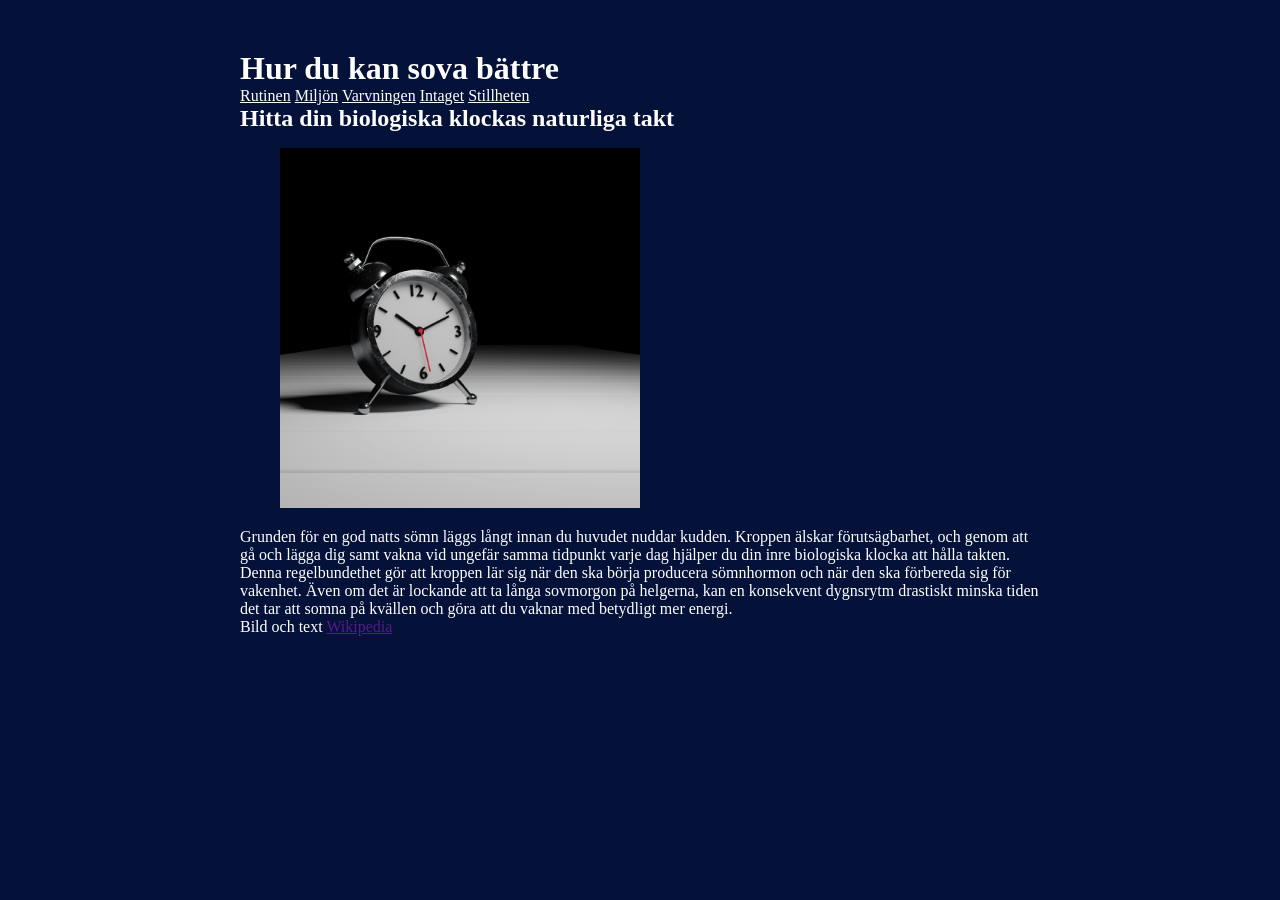
==== sida1.html @ d280dbab "börjat med webbsidan" ====
<!DOCTYPE html>
<html lang="en">

<head>
    <meta charset="UTF-8">
    <meta name="viewport" content="width=device-width, initial-scale=1.0">
    <title>sömn</title>
    <link rel="stylesheet" href="style.css">
</head>

<body>
    <div class="kontainer">
        <h1>Hur du kan sova bättre</h1>
        <div class="meny"><a href="sida1.html">Rutinen</a>
            <a href="sida2.html">Miljön</a>
            <a href="sida3.html">Varvningen</a>
            <a href="sida4.html">Intaget</a>
            <a href="sida5.html">Stillheten</a>
        </div>
        <h2>Hitta din biologiska klockas naturliga takt</h2>
        <figure>
            <img src="./bilder/manas-rb-5Fl_VKkzt_E-unsplash.jpg" alt="">
            <figcaption></figcaption>
        </figure>
        <p>Grunden för en god natts sömn läggs långt innan du huvudet nuddar kudden. Kroppen älskar förutsägbarhet, och
            genom att gå och lägga dig samt vakna vid ungefär samma tidpunkt varje dag hjälper du din inre biologiska
            klocka att hålla takten. Denna regelbundethet gör att kroppen lär sig när den ska börja producera sömnhormon
            och när den ska förbereda sig för vakenhet. Även om det är lockande att ta långa sovmorgon på helgerna, kan
            en konsekvent dygnsrytm drastiskt minska tiden det tar att somna på kvällen och göra att du vaknar med
            betydligt mer energi.</p>
        <p></p>
        <p>Bild och text <a href="">Wikipedia</a></p>
    </div>

</body>

</html>
---- style.css ----
@import url('https://fonts.googleapis.com/css2?family=Abril+Fatface&family=Comforter&family=Domine:wght@400..700&family=Newsreader:ital,opsz,wght@0,6..72,200..800;1,6..72,200..800&family=Story+Script&display=swap');

:root {
    --licorice: #1c1515ff;
    --blood-red: #700c0cff;
    --rosewood: #5a0303ff;
    --dim-gray: #727070ff;
    --dim-gray-2: #615f5fff;
}


/* Enkel CSS-reset */
html {
    box-sizing: border-box;
}

*,
*:before,
*:after {
    box-sizing: inherit;
}

body,
h1,
h2,
h3,
h4,
h5,
h6,
p,
ul {
    margin: 0;
    padding: 0;
}

/* Utseende på sidan */
body {
    background-color: #041239;
}

.kontainer {
    margin: 0 auto;
    width: 900px;
    padding: 50px;
}

.kontainer h1 {
    color: white;
}

.kontainer .meny {}

.kontainer .meny a {
    color: white;
}

.kontainer h2 {
    color: white;
}

.kontainer figure {}

.kontainer figure img {
    width: 50%;
    margin-right: 30px;
}

.kontainer figure figcaption {}

.kontainer p {
    color: white;
}

.kontainer p a {}
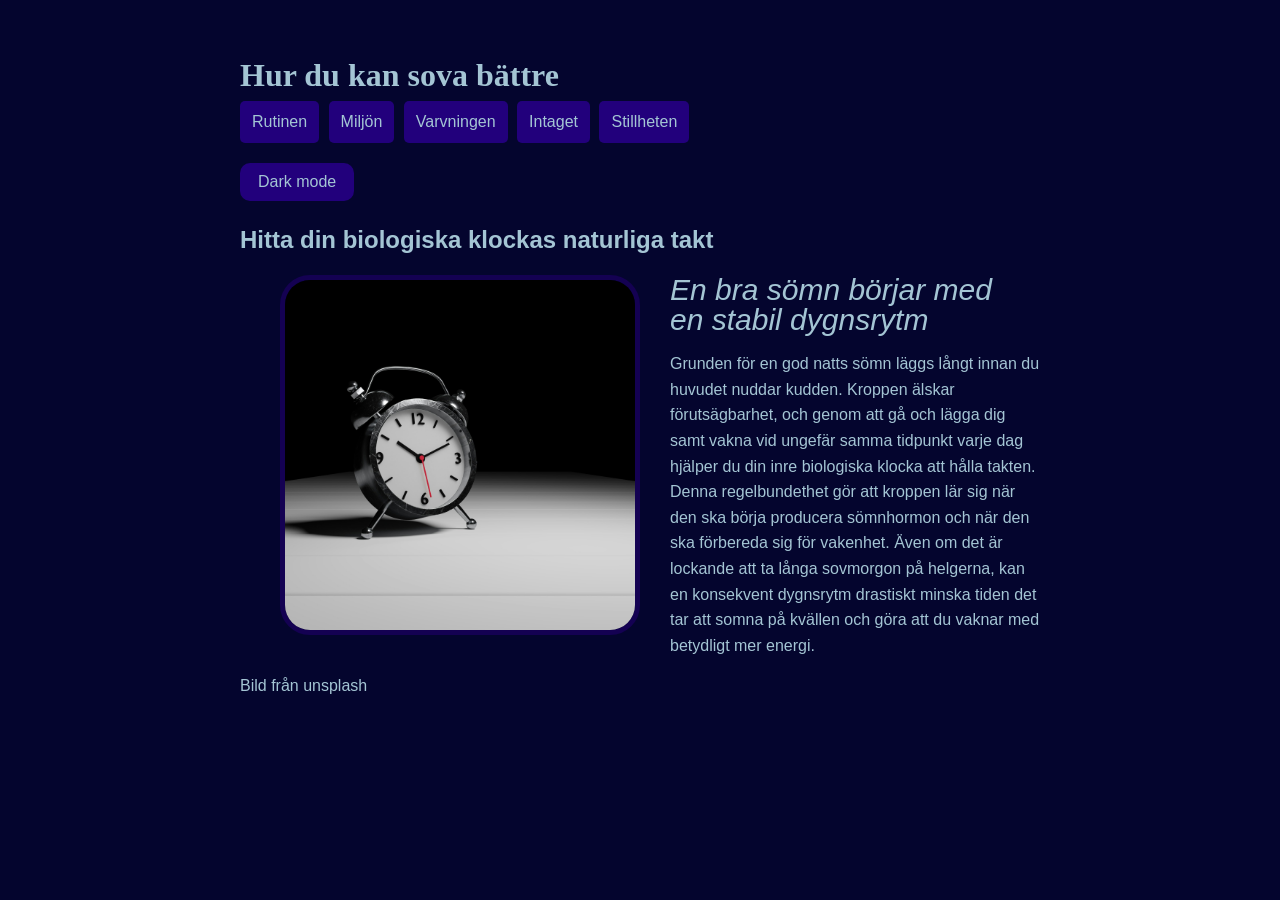
==== commit 5627156e: "finslipat" ====
--- a/sida1.html
+++ b/sida1.html
@@ -1,5 +1,5 @@
 <!DOCTYPE html>
-<html lang="en">
+<html lang="sv">
 
 <head>
     <meta charset="UTF-8">
@@ -7,29 +7,54 @@
     <title>sömn</title>
     <link rel="stylesheet" href="style.css">
 </head>
+<script src="script.js"></script>
 
 <body>
     <div class="kontainer">
-        <h1>Hur du kan sova bättre</h1>
-        <div class="meny"><a href="sida1.html">Rutinen</a>
+
+        <header>
+            <h1>Hur du kan sova bättre</h1>
+        </header>
+
+        <nav class="meny">
+
+            <a href="sida1.html">Rutinen</a>
             <a href="sida2.html">Miljön</a>
             <a href="sida3.html">Varvningen</a>
             <a href="sida4.html">Intaget</a>
             <a href="sida5.html">Stillheten</a>
-        </div>
-        <h2>Hitta din biologiska klockas naturliga takt</h2>
-        <figure>
-            <img src="./bilder/manas-rb-5Fl_VKkzt_E-unsplash.jpg" alt="">
-            <figcaption></figcaption>
-        </figure>
-        <p>Grunden för en god natts sömn läggs långt innan du huvudet nuddar kudden. Kroppen älskar förutsägbarhet, och
-            genom att gå och lägga dig samt vakna vid ungefär samma tidpunkt varje dag hjälper du din inre biologiska
-            klocka att hålla takten. Denna regelbundethet gör att kroppen lär sig när den ska börja producera sömnhormon
-            och när den ska förbereda sig för vakenhet. Även om det är lockande att ta långa sovmorgon på helgerna, kan
-            en konsekvent dygnsrytm drastiskt minska tiden det tar att somna på kvällen och göra att du vaknar med
-            betydligt mer energi.</p>
-        <p></p>
-        <p>Bild och text <a href="">Wikipedia</a></p>
+        </nav>
+        <button id="darkModeBtn"> Dark mode</button>
+
+        <main>
+
+            <h2>Hitta din biologiska klockas naturliga takt</h2>
+            <figure>
+                <img src="./bilder/manas-rb-5Fl_VKkzt_E-unsplash.jpg" alt="bild på en klocka">
+                <figcaption>En bra sömn börjar med en stabil dygnsrytm</figcaption>
+            </figure>
+
+            <p>Grunden för en god natts sömn läggs långt innan du huvudet nuddar kudden. Kroppen älskar förutsägbarhet,
+                och
+                genom att gå och lägga dig samt vakna vid ungefär samma tidpunkt varje dag hjälper du din inre
+                biologiska
+                klocka att hålla takten. Denna regelbundethet gör att kroppen lär sig när den ska börja producera
+                sömnhormon
+                och när den ska förbereda sig för vakenhet. Även om det är lockande att ta långa sovmorgon på helgerna,
+                kan
+                en konsekvent dygnsrytm drastiskt minska tiden det tar att somna på kvällen och göra att du vaknar med
+                betydligt mer energi.</p>
+
+
+        </main>
+
+        <footer>
+            <p>
+                Bild från unsplash
+            </p>
+        </footer>
+
+
     </div>
 
 </body>
--- a/style.css
+++ b/style.css
@@ -1,12 +1,11 @@
 @import url('https://fonts.googleapis.com/css2?family=Abril+Fatface&family=Comforter&family=Domine:wght@400..700&family=Newsreader:ital,opsz,wght@0,6..72,200..800;1,6..72,200..800&family=Story+Script&display=swap');
 
 :root {
-    --licorice: #1c1515ff;
-    --blood-red: #700c0cff;
-    --rosewood: #5a0303ff;
-    --dim-gray: #727070ff;
-    --dim-gray-2: #615f5fff;
-}
+ 
+--black: #02010aff;
+--prussian-blue: #04052eff;
+--deep-twilight: #140152ff;
+--navy: #22007cff;}
 
 
 /* Enkel CSS-reset */
@@ -35,8 +34,11 @@
 
 /* Utseende på sidan */
 body {
-    background-color: #041239;
+     background-color: var(--prussian-blue); 
+    font-family: Arial, sans-serif;
+    line-height: 1.6;
 }
+
 
 .kontainer {
     margin: 0 auto;
@@ -45,17 +47,31 @@
 }
 
 .kontainer h1 {
-    color: white;
+    color: rgb(164, 197, 212);
+     font-family: "Abril Fatface", serif; 
 }
 
-.kontainer .meny {}
+.kontainer .meny { margin-bottom: 20px;}
 
 .kontainer .meny a {
-    color: white;
+ background-color:#22007cff;
+   color: rgb(164, 197, 212);
+
+     padding: 8px 12px; 
+    border-radius: 5px;
+    text-decoration: none; 
+    margin-right: 5px; 
+    display: inline-block;      
+    transition: 0.4s;
+   
+}
+.kontainer .meny a:hover {
+    background-color: var(--deep-twilight);
 }
 
 .kontainer h2 {
-    color: white;
+     color: rgb(164, 197, 212);
+     margin-top: 20px;
 }
 
 .kontainer figure {}
@@ -63,12 +79,73 @@
 .kontainer figure img {
     width: 50%;
     margin-right: 30px;
+    float: left ;
+    border-radius: 30px;
+    border-style: solid;
+    border-width: 5px;
+    border-color: #140152ff;
 }
 
-.kontainer figure figcaption {}
+.kontainer figure figcaption {color: rgb(164, 197, 212);
+font-style: oblique;
+font-size: 30px;
+  line-height: 1;
+}
 
 .kontainer p {
-    color: white;
+    color: rgb(164, 197, 212);
+     margin-bottom: 15px;
 }
 
-.kontainer p a {}+.kontainer p a {
+     color: white;
+     text-decoration: underline; 
+}
+
+
+/*Responsivitet */
+@media (max-width: 900px) {
+    .kontainer {
+        width: 100%;
+        padding: 20px;
+    }
+
+    .kontainer figure img {
+        width: 100%;
+        float: none;
+        margin: 0 0 20px 0;
+    }
+}
+
+
+/* DARK MODE */
+.dark-mode {
+    background-color: #02010a;
+    color: rgb(164, 197, 212);
+}
+
+.dark-mode .meny a {
+    background-color: #140152;
+}
+
+.dark-mode .meny a:hover {
+    background-color: #22007c;
+}
+
+#darkModeBtn {
+    display: block;
+  
+    padding: 10px 18px;
+    border: none;
+    border-radius: 10px;
+    background-color: #22007c;
+    color: rgb(164, 197, 212);
+    cursor: pointer;
+    font-size: 16px;
+    transition: 0.3s;
+}
+
+#darkModeBtn:hover {
+    background-color: #140152;
+    transform: scale(1.05);
+}
